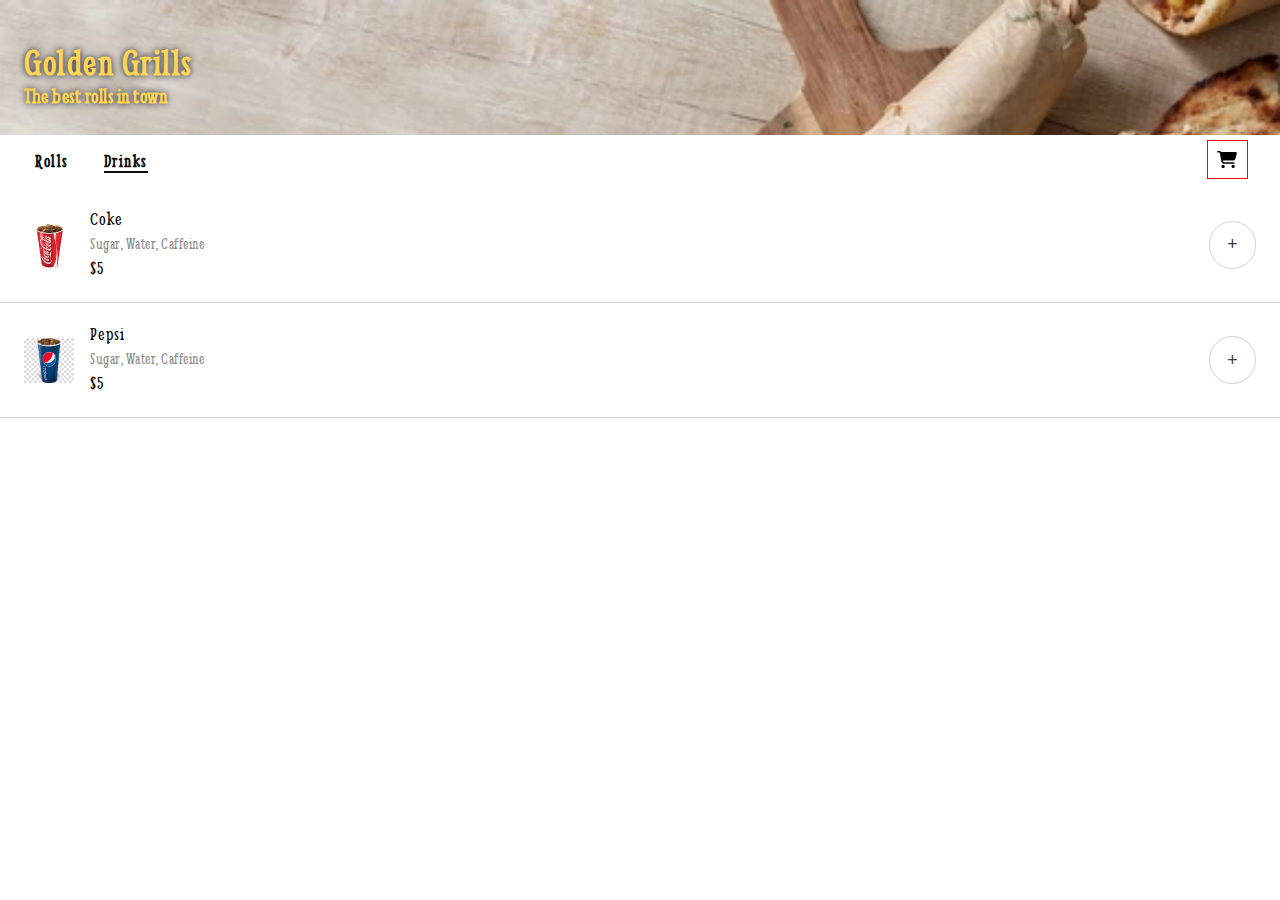
==== drinks.html @ 25f3409a "Resolved the bug of connecting a single JS file to multiple html files" ====
<!DOCTYPE html>
<html lang="en">
<head>
    <meta charset="UTF-8">
    <meta name="viewport" content="width=device-width, initial-scale=1.0">
    <link rel="preconnect" href="https://fonts.googleapis.com">
    <link rel="preconnect" href="https://fonts.gstatic.com" crossorigin>
    <link href="https://fonts.googleapis.com/css2?family=Smythe&display=swap" rel="stylesheet">
    <link rel="stylesheet" href="index.css">
    <title>Golden Grills</title>
</head>
<body>
    <header>
        <h1>Golden Grills</h1>
        <p class="sub-title">The best rolls in town</p>
    </header>
    <main>
        <nav>
            <ul>
                <li><a href="./index.html" class="menu-section-link hover">Rolls</a></li>
                <li><a href="#" class="menu-section-link border">Drinks</a></li>
                <li><a href="#" class="hover"><img src="./images/cart.svg" aria-label="Shopping Cart button"
                            id="cart-icon"></a></li>
            </ul>
        </nav>
        <section id="menu-section-drinks"></section>
    </main>
    <script src="index.js" type="module"></script>
</body>
</html>
---- index.css ----
body {
    margin: 0;
    font-family: 'Smythe', system-ui;;
}

header {
    background-image: url(./images/cover1.webp);
    background-size: cover;
    padding: 2.5em 1.5em 0.4em; 
    color: #fcd557;
    text-shadow: 0 0 6px #111827;
}

.border {
    border-bottom: 2px solid #0e0e0e;
}

h1 {
    margin: 0;
    letter-spacing: 1.5px; 
    font-size: 2.4rem;
}

.sub-title {
    font-size: 1.3rem;
    font-weight: bold;
    letter-spacing: 0.5px;
    margin-top: 0;
}

nav > ul {
    list-style: none;
    margin: 0;
    padding: 0.3em 0;
    display: flex;
    align-items: center;   
}

ul > li:last-child {
    margin-left: auto;
    margin-right: 2em;
}

.menu-section-link {
    margin-left: 2em;
    font-size: 1.1rem;
    font-weight: bold;
    color: #0e0e0e;
    text-decoration: none;
    letter-spacing: 1.5px;
    cursor: default;
}

#cart-icon {
    width: 20px;
    border: 1px solid red;
    padding: 0.6em;
}

.hover:hover {
    opacity: 0.8;
    cursor: pointer;
}

.menu-section-item {
    display: flex;
    align-items: center;
    padding: 1.2em 1.5em;
    border-bottom: 1px solid #d2d2d2;
}

.menu-item-name {
    margin: 0 0 0.2em;
    font-size: 1.2rem;
    font-weight: 400;
    letter-spacing: 0.8px;
}

.menu-item-ingredients,
.menu-item-price {
    margin-top: 0;
    margin-bottom: 0.2em;
    letter-spacing: 0.5px;
}

.menu-item-ingredients {
    color: #8b8b8b;
}

.menu-item-price {
    color: #000;
    font-size: 1.2rem;
}

.menu-item-img {
    width: 50px;
    margin-right: 1em;
}

#add-item-btn {
    color: #3c3c33;
    font-size: 1.1rem;
    background-color: inherit;
    margin-left: auto;
    border: 1px solid #d2d2d2;
    padding: 0.5em 1em;
    aspect-ratio: 1 / 1;
    border-radius: 50%;
}
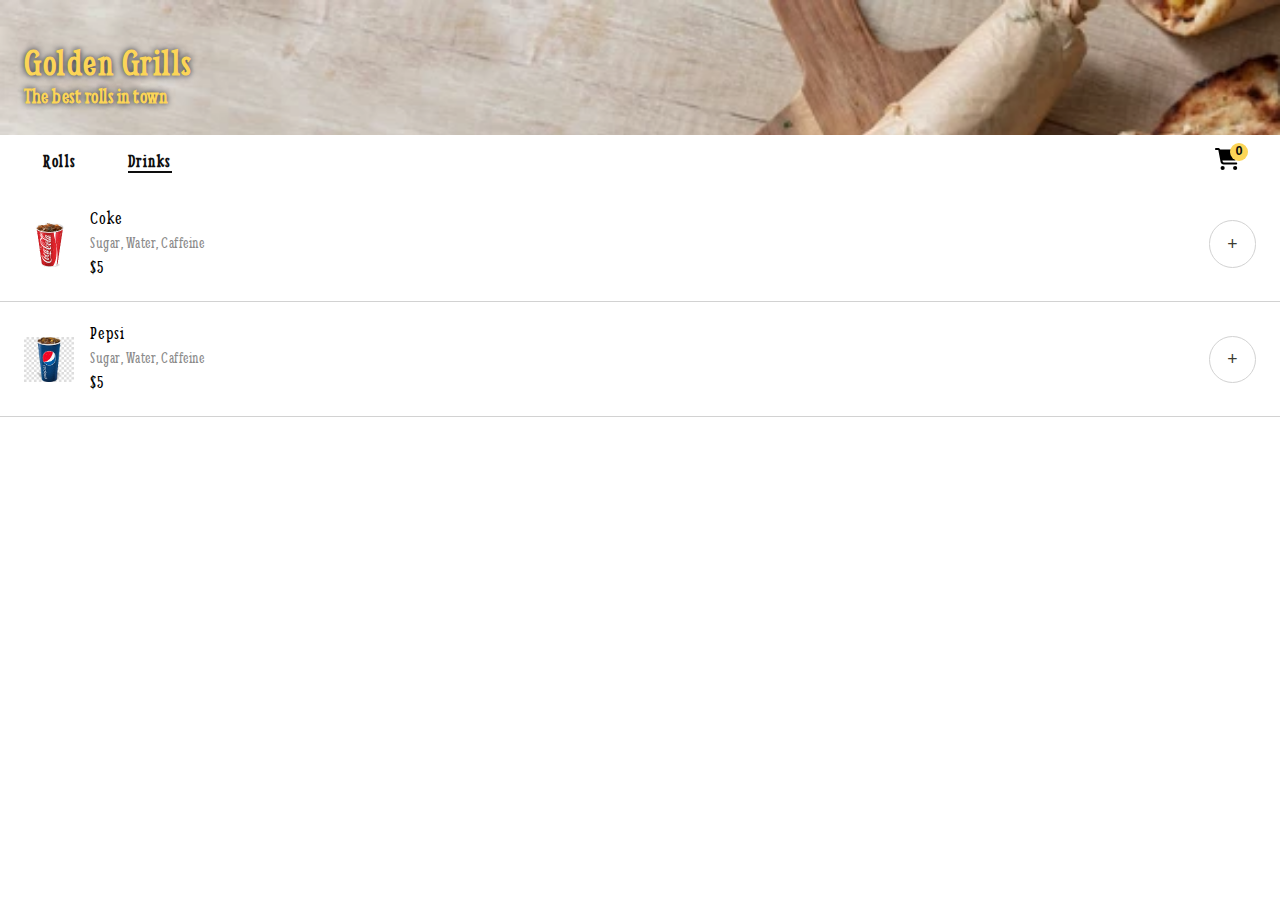
==== commit d0567aa0: "Implemented the cart status" ====
--- a/drinks.html
+++ b/drinks.html
@@ -17,10 +17,18 @@
     <main>
         <nav>
             <ul>
-                <li><a href="./index.html" class="menu-section-link hover">Rolls</a></li>
-                <li><a href="#" class="menu-section-link border">Drinks</a></li>
-                <li><a href="#" class="hover"><img src="./images/cart.svg" aria-label="Shopping Cart button"
-                            id="cart-icon"></a></li>
+                <li>
+                    <a href="./index.html" class="menu-section-link hover">Rolls</a>
+                </li>
+                <li>
+                    <a href="#" class="menu-section-link border">Drinks</a>
+                </li>
+                <li class="cart-icon-list-item">
+                    <a href="#">
+                        <img src="./images/cart.svg" aria-label="Shopping Cart button" id="cart-icon">
+                        <span id="cart-items-qty"></span>
+                    </a>
+                </li>
             </ul>
         </nav>
         <section id="menu-section-drinks"></section>
--- a/index.css
+++ b/index.css
@@ -36,6 +36,10 @@
     align-items: center;   
 }
 
+ul > li {
+    padding: 0.5em;
+}
+
 ul > li:last-child {
     margin-left: auto;
     margin-right: 2em;
@@ -51,10 +55,28 @@
     cursor: default;
 }
 
+.cart-icon-list-item {
+    position: relative;
+}
+
 #cart-icon {
-    width: 20px;
-    border: 1px solid red;
-    padding: 0.6em;
+    width: 25px;
+}
+
+#cart-items-qty {
+    display: inline-block;
+    width: 18px;
+    height: 18px;
+    border-radius: 50%;
+    background-color: #fcd557;
+    text-align: center;
+    color: #0e0e0e;
+    font-family: Verdana, Geneva, Tahoma, sans-serif;
+    font-weight: 900;
+    font-size: 0.8em;
+    position: absolute;
+    top: 3px;
+    right: 0;
 }
 
 .hover:hover {
@@ -107,3 +129,8 @@
     aspect-ratio: 1 / 1;
     border-radius: 50%;
 }
+
+#add-item-btn:hover {
+    cursor: pointer;
+    background-color: #f5f5f5;
+}
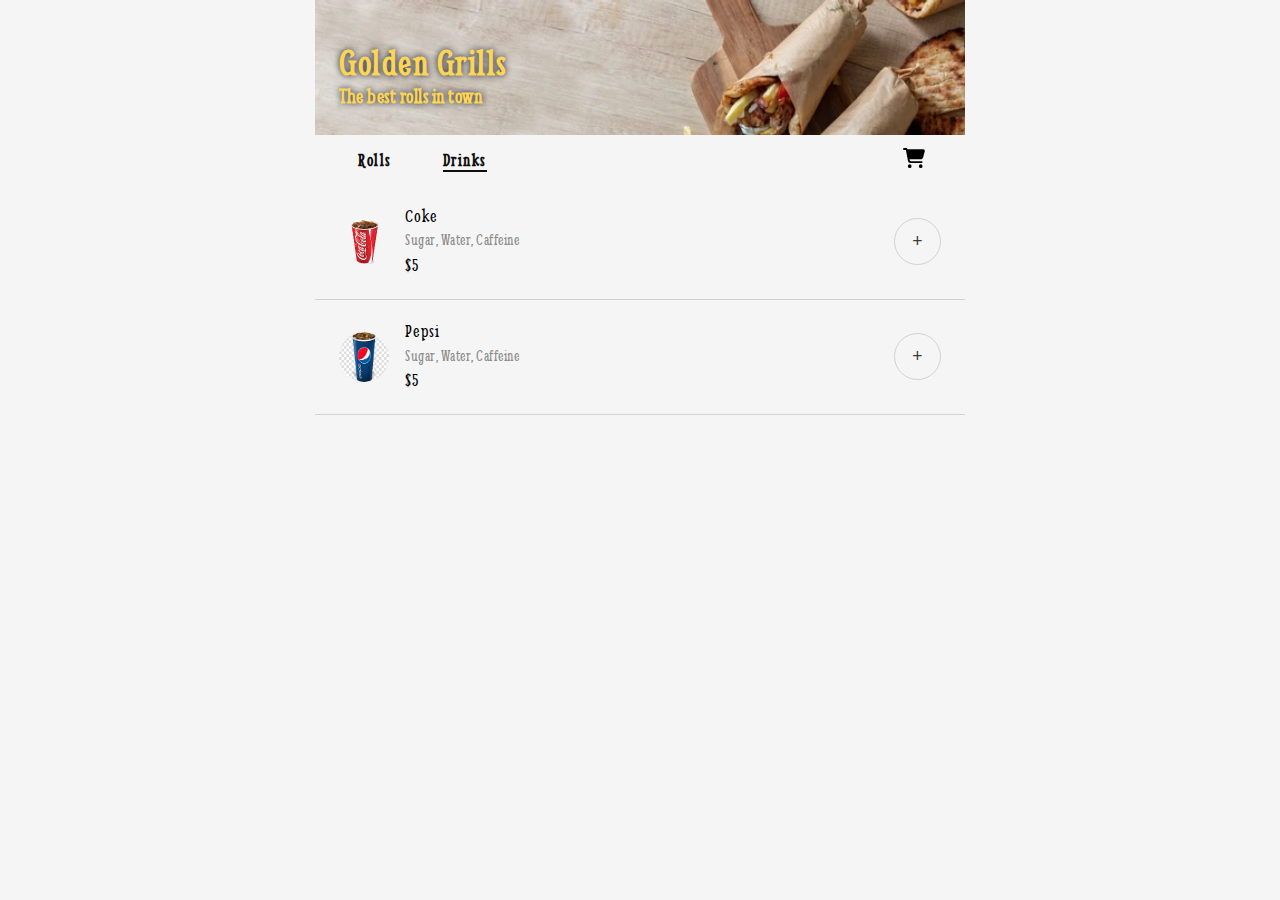
==== commit 35212182: "Removing bugs" ====
--- a/drinks.html
+++ b/drinks.html
@@ -7,7 +7,7 @@
     <link rel="preconnect" href="https://fonts.gstatic.com" crossorigin>
     <link href="https://fonts.googleapis.com/css2?family=Smythe&display=swap" rel="stylesheet">
     <link rel="stylesheet" href="index.css">
-    <title>Golden Grills</title>
+    <title>GoldenGrills - Drinks</title>
 </head>
 <body>
     <header>
@@ -24,7 +24,7 @@
                     <a href="#" class="menu-section-link border">Drinks</a>
                 </li>
                 <li class="cart-icon-list-item">
-                    <a href="#">
+                    <a href="./shopping-cart.html" class="hover">
                         <img src="./images/cart.svg" aria-label="Shopping Cart button" id="cart-icon">
                         <span id="cart-items-qty"></span>
                     </a>
--- a/index.css
+++ b/index.css
@@ -1,7 +1,25 @@
+* {
+    box-sizing: border-box;
+}
+
 body {
     margin: 0;
-    font-family: 'Smythe', system-ui;;
-}
+    font-family: 'Smythe', system-ui;
+    background-color: #f5f5f5;
+}
+
+/* Utility Classes */
+
+.border {
+    border-bottom: 2px solid #0e0e0e;
+}
+
+.hover:hover {
+    opacity: 0.8;
+    cursor: pointer;
+}
+
+/* Layout */
 
 header {
     background-image: url(./images/cover1.webp);
@@ -11,8 +29,10 @@
     text-shadow: 0 0 6px #111827;
 }
 
-.border {
-    border-bottom: 2px solid #0e0e0e;
+header,
+main {
+    max-width: 650px;
+    margin: 0 auto;
 }
 
 h1 {
@@ -45,26 +65,16 @@
     margin-right: 2em;
 }
 
-.menu-section-link {
-    margin-left: 2em;
-    font-size: 1.1rem;
-    font-weight: bold;
-    color: #0e0e0e;
-    text-decoration: none;
-    letter-spacing: 1.5px;
-    cursor: default;
-}
-
 .cart-icon-list-item {
     position: relative;
 }
 
 #cart-icon {
-    width: 25px;
+    width: 22px;
 }
 
 #cart-items-qty {
-    display: inline-block;
+    display: none;
     width: 18px;
     height: 18px;
     border-radius: 50%;
@@ -72,16 +82,12 @@
     text-align: center;
     color: #0e0e0e;
     font-family: Verdana, Geneva, Tahoma, sans-serif;
-    font-weight: 900;
-    font-size: 0.8em;
+    font-weight: 700;
+    font-size: 0.7em;
+    letter-spacing: -2px;
     position: absolute;
-    top: 3px;
+    top: 0px;
     right: 0;
-}
-
-.hover:hover {
-    opacity: 0.8;
-    cursor: pointer;
 }
 
 .menu-section-item {
@@ -91,6 +97,14 @@
     border-bottom: 1px solid #d2d2d2;
 }
 
+.cart-section-item:last-of-type {
+    border-bottom: 2px solid #fcd557;
+}
+
+.menu-item-info {
+    width: 127px;
+}
+
 .menu-item-name {
     margin: 0 0 0.2em;
     font-size: 1.2rem;
@@ -117,20 +131,249 @@
 .menu-item-img {
     width: 50px;
     margin-right: 1em;
-}
-
-#add-item-btn {
-    color: #3c3c33;
-    font-size: 1.1rem;
-    background-color: inherit;
-    margin-left: auto;
-    border: 1px solid #d2d2d2;
-    padding: 0.5em 1em;
     aspect-ratio: 1 / 1;
     border-radius: 50%;
 }
 
-#add-item-btn:hover {
+/* Buttons & Links */
+
+.menu-section-link {
+    margin-left: 2em;
+    font-size: 1.1rem;
+    font-weight: bold;
+    color: #0e0e0e;
+    text-decoration: none;
+    letter-spacing: 1.5px;
+    cursor: default;
+}
+
+.btn {
+    color: #3c3c33;
+    background-color: inherit;
+    border: 1px solid #d2d2d2;
+    aspect-ratio: 1 / 1;
+    border-radius: 50%;
+}
+
+.add-item-btn {
+    font-size: 1.1rem;
+    margin-left: auto;
+    padding: 0.5em 1em;
+}
+
+.btn:hover {
     cursor: pointer;
+    background-color: #fff
+}
+
+
+/* Cart Section Styling */
+
+.empty-cart-msg {
+    border: 4px solid #fcd557;
+    padding-bottom: 1.2em;
     background-color: #f5f5f5;
-}
+    width: 90%;
+    max-width: 300px;
+    margin: 4em auto 0;
+}
+
+.cart-heading,
+.cart-subheading {
+    color: #111827;
+    text-align: center;
+}
+
+.cart-heading {
+    letter-spacing: 0.5px;
+    margin-bottom: 0;  
+}
+
+.cart-subheading {
+    font-size: 1.3rem;
+    margin-bottom: 0;
+}
+
+.qty-bought {
+    margin-left: 3.5em;
+}
+
+.qty-info {
+    margin-left: 1.4em;
+}
+
+.total-price-per-item {
+    margin-left: auto;
+    font-weight: bold;
+    letter-spacing: 0.8px;
+}
+
+.total-cart-price {
+    padding: 1em 1.5em;
+    display: flex;
+    justify-content: space-between;
+    margin-bottom: 1.2em;
+}
+
+.price-title,
+.price-amount {
+    margin: 0;
+    color: #111827;
+    font-weight: bold;
+    letter-spacing: 0.8px;
+    font-size: 1.1rem;
+}
+
+
+#payment-info-modal {
+    background-color: #f9fafb;
+    width: 95%;
+    height: 330px;
+    max-width: 350px;
+    margin: 0 auto;
+    padding: 1em;
+    font-family: Verdana, Geneva, Tahoma, sans-serif;
+    position: fixed;
+    top: 0em;
+    bottom: 0;
+    right: 0;
+    left: 0;
+    margin: auto;
+    display: none;
+}
+
+.payment-modal-title,
+.close-modal-btn {
+    margin: 0;
+    font-size: 1rem;
+}
+
+form {
+    display: flex;
+    flex-direction: column;
+    justify-content: center;
+}
+
+.payment-modal-title {
+    text-align: center;
+    margin-bottom: 1em;
+}
+
+.modal-input {
+    font-family: inherit;
+    color: #757575;
+    margin-bottom: 1em;
+    padding: 0.8em;
+    border: 1px solid #757575;
+    border-radius: 3px;
+}
+
+.modal-input:focus {
+    outline: none;
+    border: 2px solid #757575;
+}
+
+/* Buttons */
+
+.add-qty-btn,
+.sub-qty-btn {
+    font-size: 0.6rem;
+    width: 19px;
+    padding: 0.2em 0.6em;
+}
+
+.remove-btn {
+    background-color: inherit;
+    color: #3c3c33;
+    font-weight: bold;
+    background-color: inherit;
+    border: none;
+    margin-left: 1.4em;
+}
+
+.submit-order-btn {
+    padding: 1em 1.4em;
+    background-color: #16db99;
+    color: #fff;
+    font-size: 0.9rem;
+    font-weight: bold;
+    font-family: Verdana, Geneva, Tahoma, sans-serif;
+    border: none;
+    margin: 0 auto;
+    display: block;
+}
+
+.close-modal-btn {
+    text-align: center;
+    width: 20px;
+    height: 20px;
+    border-radius: 50%;
+    margin-left: auto;
+}
+
+.close-modal-btn:hover {
+    cursor: pointer;
+    color: #e11d1d;
+}
+
+.pay-btn {
+    margin-top: 0.5em;
+    padding: 1em 1.4em;
+    border: none;
+    background-color: #16db99;
+    font-size: 1rem;
+    font-weight: bold;
+    color: #fff;
+}
+
+.remove-btn:hover,
+.submit-order-btn:hover,
+.pay-btn:hover {
+    cursor: pointer;
+    opacity: 0.8;
+}
+
+
+/* Media- Queries */ 
+
+@media (max-width: 420px) {
+
+    .menu-section-item {
+        padding: 1.2em 0.5em;
+    }
+
+    .add-item-btn {
+        padding: 0.2em 0.5em;
+    }
+
+    .cart-item-img {
+        display: none;
+    }
+
+    .qty-info,
+    .remove-btn {
+        margin-left: 0.5em;
+    }
+
+    .cart-item-info {
+        width: 110px;
+    }
+
+    .cart-item-name,
+    .cart-item-price {
+        font-size: 1rem;
+    }
+}
+
+.final-modal-msg {
+    width: 90%;
+    margin: 4em auto 0;
+    text-align: center;
+    background-color: #ecfdf5;
+    padding: 1.2em;
+}
+
+.final-modal-msg > p {
+    margin-top: 0;
+    color: #065f46;
+}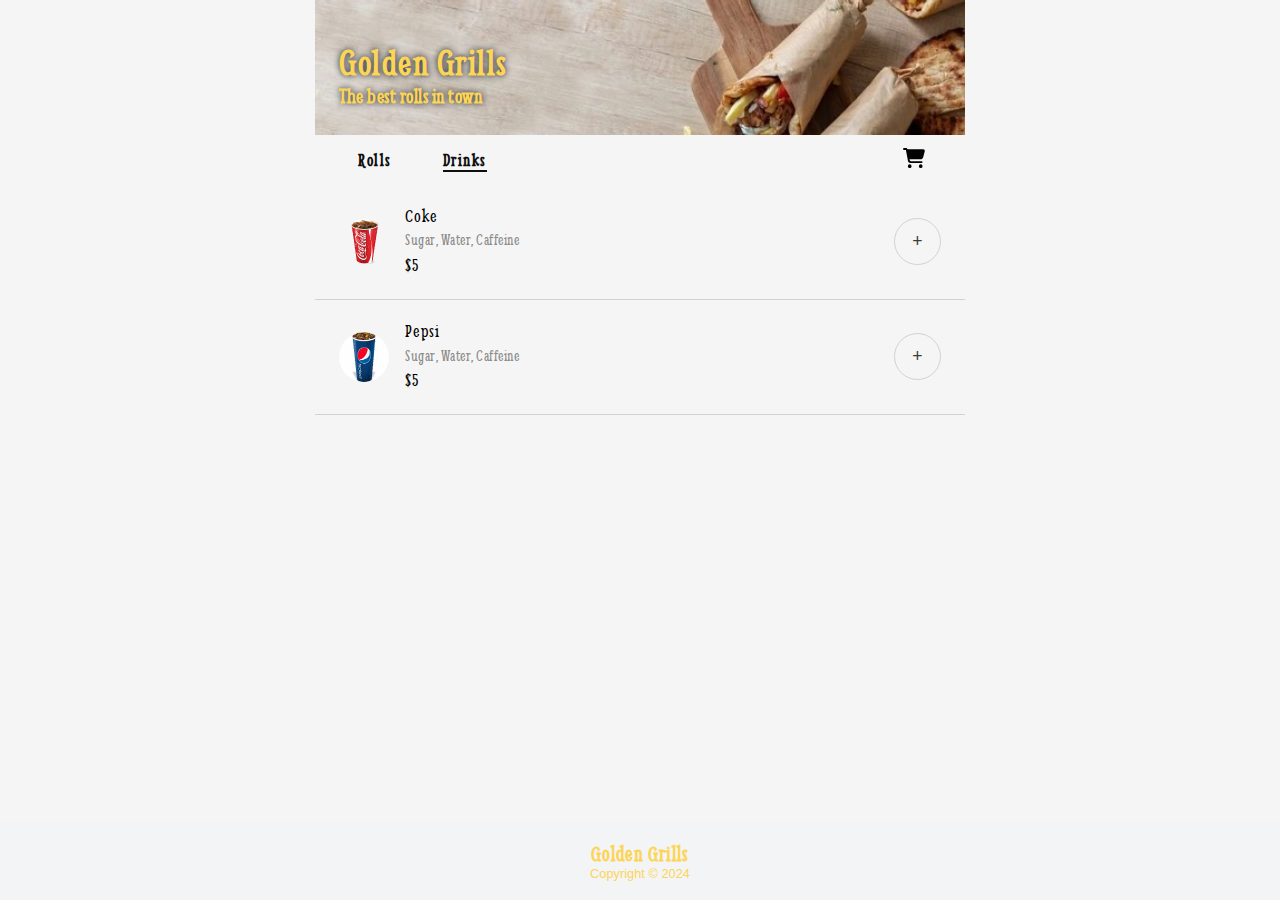
==== commit 68082b3c: "Final refactoring" ====
--- a/drinks.html
+++ b/drinks.html
@@ -20,9 +20,11 @@
                 <li>
                     <a href="./index.html" class="menu-section-link hover">Rolls</a>
                 </li>
+
                 <li>
                     <a href="#" class="menu-section-link border">Drinks</a>
                 </li>
+                
                 <li class="cart-icon-list-item">
                     <a href="./shopping-cart.html" class="hover">
                         <img src="./images/cart.svg" aria-label="Shopping Cart button" id="cart-icon">
@@ -33,6 +35,10 @@
         </nav>
         <section id="menu-section-drinks"></section>
     </main>
+    <footer>
+        <h2 class="footer-title">Golden Grills</h2>
+        <p class="footer-copyright">Copyright &copy; 2024 </p>
+    </footer>
     <script src="index.js" type="module"></script>
 </body>
 </html>--- a/index.css
+++ b/index.css
@@ -22,7 +22,7 @@
 /* Layout */
 
 header {
-    background-image: url(./images/cover1.webp);
+    background-image: url(./images/cover1.jpg);
     background-size: cover;
     padding: 2.5em 1.5em 0.4em; 
     color: #fcd557;
@@ -124,7 +124,6 @@
 }
 
 .menu-item-price {
-    color: #000;
     font-size: 1.2rem;
 }
 
@@ -134,6 +133,34 @@
     aspect-ratio: 1 / 1;
     border-radius: 50%;
 }
+
+footer {
+    padding: 1.2em;
+    text-align: center;
+    color: #fcd557;
+    background-color: #f3f4f6;
+    position: fixed;
+    bottom: 0;
+    left: 0;
+    right: 0;
+}
+
+.footer-title,
+.footer-copyright {
+    margin: 0;
+}
+
+.footer-title {
+    letter-spacing: 0.8px;
+    font-size: 1.4rem;
+}
+
+.footer-copyright {
+    font-family: Verdana, Geneva, Tahoma, sans-serif;
+    font-size: 0.8rem;
+}
+
+
 
 /* Buttons & Links */
 
@@ -163,7 +190,7 @@
 
 .btn:hover {
     cursor: pointer;
-    background-color: #fff
+    background-color: #d2d2d2;
 }
 
 
@@ -278,8 +305,9 @@
 .add-qty-btn,
 .sub-qty-btn {
     font-size: 0.6rem;
-    width: 19px;
+    width: 25px;
     padding: 0.2em 0.6em;
+    margin-right: 0.4em;
 }
 
 .remove-btn {
@@ -333,12 +361,26 @@
     opacity: 0.8;
 }
 
+.final-modal-msg {
+    width: 90%;
+    margin: 4em auto 0;
+    text-align: center;
+    background-color: #ecfdf5;
+    padding: 1.2em;
+}
+
+.final-modal-msg>p {
+    margin-top: 0;
+    color: #065f46;
+}
+
 
 /* Media- Queries */ 
 
 @media (max-width: 420px) {
 
-    .menu-section-item {
+    .menu-section-item,
+    .total-cart-price {
         padding: 1.2em 0.5em;
     }
 
@@ -355,6 +397,14 @@
         margin-left: 0.5em;
     }
 
+    .remove-btn {
+        font-size: 0.7rem;
+    }
+
+    .total-price-per-item {
+        font-size: 0.9rem;
+    }
+
     .cart-item-info {
         width: 110px;
     }
@@ -365,15 +415,10 @@
     }
 }
 
-.final-modal-msg {
-    width: 90%;
-    margin: 4em auto 0;
-    text-align: center;
-    background-color: #ecfdf5;
-    padding: 1.2em;
-}
-
-.final-modal-msg > p {
-    margin-top: 0;
-    color: #065f46;
-}+@media (min-width: 330px) {
+    .cart-item-img {
+        display: block;
+        width: 40px;
+    }
+}
+
